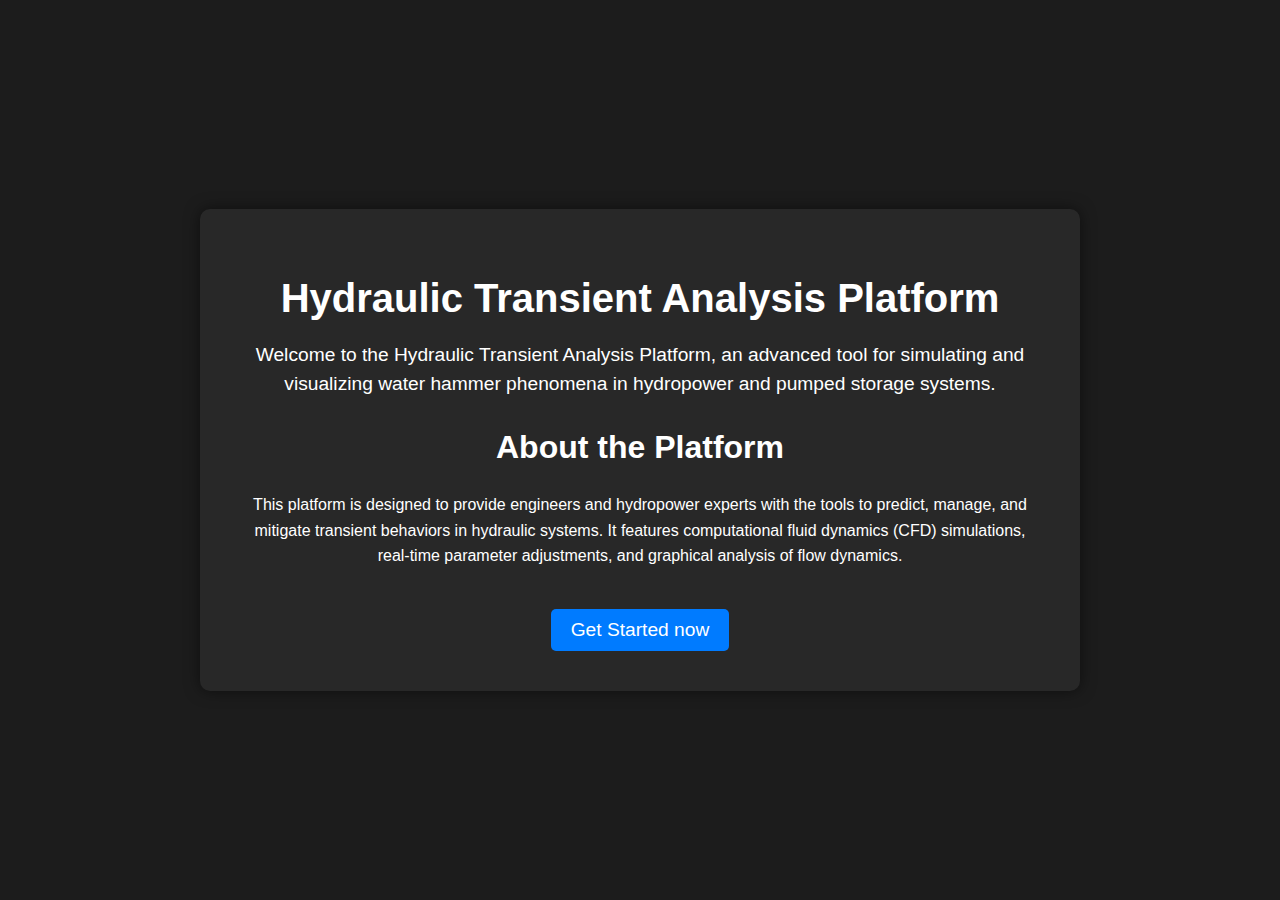
==== index.html @ e550acf0 "Add files via upload" ====
<!DOCTYPE html>
<html lang="en">
<head>
<meta charset="UTF-8">
<meta name="viewport" content="width=device-width, initial-scale=1.0">
<title>Hydraulic Transient Analysis - Home</title>
<link rel="stylesheet" href="home.css">
</head>
<body>

<div class="home-container">
    <header>
        <h1>Hydraulic Transient Analysis Platform</h1>
        <p>Welcome to the Hydraulic Transient Analysis Platform, an advanced tool for simulating and visualizing water hammer phenomena in hydropower and pumped storage systems.</p>
    </header>

    <main>
        <section class="intro">
            <h2>About the Platform</h2>
            <p>This platform is designed to provide engineers and hydropower experts with the tools to predict, manage, and mitigate transient behaviors in hydraulic systems. It features computational fluid dynamics (CFD) simulations, real-time parameter adjustments, and graphical analysis of flow dynamics.</p>
        </section>

        <button id="get-started">Get Started now</button>
    </main>
</div>

<script>
    // Navigate to dashboard on "Get Started" click
    document.getElementById("get-started").addEventListener("click", () => {
        window.location.href = "dash.html";
    });
</script>

</body>
</html>
---- home.css ----
/* Home Page Styles */
body {
    margin: 0;
    padding: 0;
    font-family: Arial, sans-serif;
    background: #1c1c1c;
    color: #ffffff;
    display: flex;
    justify-content: center;
    align-items: center;
    height: 100vh;
}

.home-container {
    text-align: center;
    max-width: 800px;
    padding: 40px;
    background: #282828;
    border-radius: 10px;
    box-shadow: 0 0 15px rgba(0, 0, 0, 0.5);
}

header h1 {
    font-size: 2.5rem;
    margin-bottom: 20px;
}

header p {
    font-size: 1.2rem;
    line-height: 1.5;
}

.intro h2 {
    font-size: 2rem;
    margin-top: 30px;
}

.intro p {
    font-size: 1rem;
    line-height: 1.6;
    margin: 10px 0;
}

button {
    margin-top: 30px;
    padding: 10px 20px;
    font-size: 1.2rem;
    color: #ffffff;
    background-color: #007bff;
    border: none;
    border-radius: 5px;
    cursor: pointer;
    transition: background 0.3s;
}

button:hover {
    background-color: #0056b3;
}
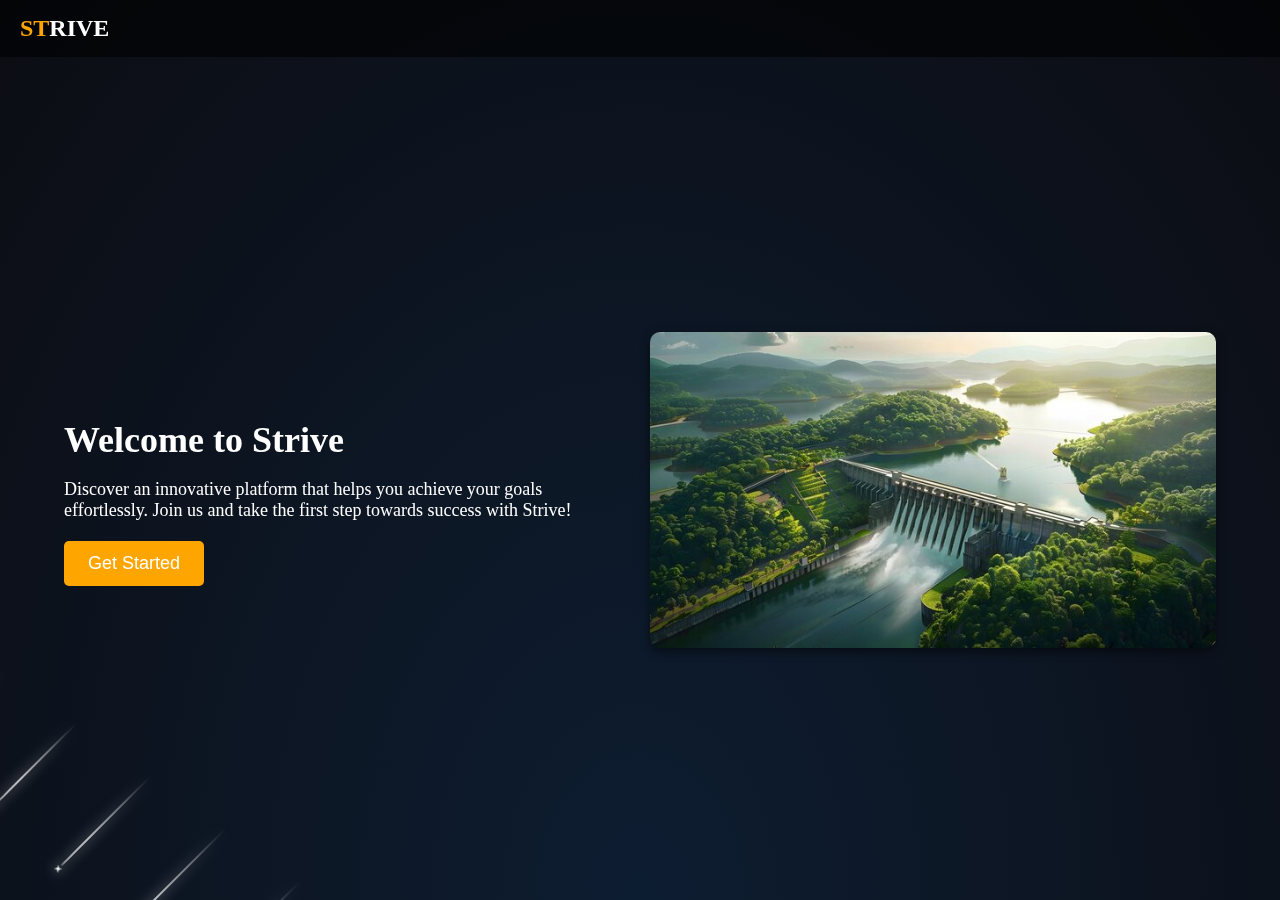
==== commit 720969cd: "home page with animation" ====
--- a/index.html
+++ b/index.html
@@ -3,33 +3,42 @@
 <head>
 <meta charset="UTF-8">
 <meta name="viewport" content="width=device-width, initial-scale=1.0">
-<title>Hydraulic Transient Analysis - Home</title>
+<title>Star Animation Background</title>
 <link rel="stylesheet" href="home.css">
 </head>
 <body>
+    <!-- Star Container -->
+    <div class="stars">
+        <!-- Creating 10 stars based on your CSS setup -->
+        <div class="star"></div>
+        <div class="star"></div>
+        <div class="star"></div>
+        <div class="star"></div>
+        <div class="star"></div>
+        <div class="star"></div>
+        <div class="star"></div>
+        <div class="star"></div>
+        <div class="star"></div>
+        <div class="star"></div>
+    </div>
+    <!-- Navigation Bar -->
+<nav class="navbar">
+    <div class="logo">
+        <span class="logo-orange">ST</span><span class="logo-white">RIVE</span>
+    </div>
+</nav>
 
-<div class="home-container">
-    <header>
-        <h1>Hydraulic Transient Analysis Platform</h1>
-        <p>Welcome to the Hydraulic Transient Analysis Platform, an advanced tool for simulating and visualizing water hammer phenomena in hydropower and pumped storage systems.</p>
-    </header>
-
-    <main>
-        <section class="intro">
-            <h2>About the Platform</h2>
-            <p>This platform is designed to provide engineers and hydropower experts with the tools to predict, manage, and mitigate transient behaviors in hydraulic systems. It features computational fluid dynamics (CFD) simulations, real-time parameter adjustments, and graphical analysis of flow dynamics.</p>
-        </section>
-
-        <button id="get-started">Get Started now</button>
-    </main>
+    <!-- Main Content with Image -->
+<div class="hero-section">
+    <div class="content">
+        <h1>Welcome to Strive</h1>
+        <p>Discover an innovative platform that helps you achieve your goals effortlessly. Join us and take the first step towards success with Strive!</p>
+        <button class="get-started-btn">Get Started</button>
+    </div>
+    <div class="right-image">
+        <img src="dam1.png" alt="Right Side Image">
+    </div>
 </div>
-
-<script>
-    // Navigate to dashboard on "Get Started" click
-    document.getElementById("get-started").addEventListener("click", () => {
-        window.location.href = "dash.html";
-    });
-</script>
 
 </body>
 </html>
--- a/home.css
+++ b/home.css
@@ -1,58 +1,237 @@
-/* Home Page Styles */
+/* Body and Background Styling */
 body {
-    margin: 0;
-    padding: 0;
-    font-family: Arial, sans-serif;
-    background: #1c1c1c;
-    color: #ffffff;
     display: flex;
     justify-content: center;
     align-items: center;
-    height: 100vh;
-}
-
-.home-container {
-    text-align: center;
-    max-width: 800px;
-    padding: 40px;
-    background: #282828;
+    min-height: 100vh;
+    background: radial-gradient(ellipse at bottom, #0d1d31 0%, #0c0d13 100%);
+    overflow: hidden;
+    margin: 0;
+}
+/* Navbar Styling */
+.navbar {
+    position: fixed;
+    top: 0;
+    left: 0;
+    width: 100%;
+    padding: 15px 20px;
+    display: flex;
+    justify-content: flex-start;
+    align-items: center;
+    z-index: 2; /* Ensure navbar is above star animation */
+    background: rgba(0, 0, 0, 0.6);
+}
+
+/* Logo Styling */
+.logo {
+    font-size: 24px;
+    font-weight: bold;
+}
+
+.logo-orange {
+    color: #FFA500; /* Light orange color for "ST" */
+}
+
+.logo-white {
+    color: #FFFFFF; /* White color for "RIVE" */
+}
+
+/* Hero Section Layout */
+.hero-section {
+    display: flex;
+    align-items: center;
+    justify-content: space-between;
+    width: 90%;
+    max-width: 1200px;
+    margin: auto;
+    padding-top: 80px; /* To avoid overlap with navbar */
+    z-index: 2;
+}
+
+/* Content Styling */
+.hero-section .content {
+    flex: 1;
+    padding-right: 20px;
+    color: #fff;
+}
+
+.hero-section h1 {
+    font-size: 36px;
+    margin-bottom: 10px;
+}
+
+.hero-section p {
+    font-size: 18px;
+    margin-bottom: 20px;
+}
+
+/* Image Styling */
+.hero-section .right-image {
+    flex: 1;
+    display: flex;
+    justify-content: flex-end;
+}
+
+.hero-section .right-image img {
+    max-width: 100%;
+    height: auto;
     border-radius: 10px;
-    box-shadow: 0 0 15px rgba(0, 0, 0, 0.5);
-}
-
-header h1 {
-    font-size: 2.5rem;
-    margin-bottom: 20px;
-}
-
-header p {
-    font-size: 1.2rem;
-    line-height: 1.5;
-}
-
-.intro h2 {
-    font-size: 2rem;
-    margin-top: 30px;
-}
-
-.intro p {
-    font-size: 1rem;
-    line-height: 1.6;
-    margin: 10px 0;
-}
-
-button {
-    margin-top: 30px;
-    padding: 10px 20px;
-    font-size: 1.2rem;
-    color: #ffffff;
-    background-color: #007bff;
+    box-shadow: 0 4px 10px rgba(0, 0, 0, 0.5);
+    
+}
+
+/* Get Started Button */
+.hero-section .get-started-btn {
+    padding: 12px 24px;
+    font-size: 18px;
+    background-color: orange;
+    color: #fff;
     border: none;
     border-radius: 5px;
     cursor: pointer;
-    transition: background 0.3s;
-}
-
-button:hover {
-    background-color: #0056b3;
-}
+    transition: background-color 0.3s;
+}
+
+.hero-section .get-started-btn:hover {
+    background-color: white ;
+    color:black;
+}
+
+/* Stars Container */
+.stars {
+    position: fixed;
+    top: 0;
+    left: 0;
+    width: 100%;
+    height: 120%;
+    transform: rotate(-45deg);
+}
+
+/* Star Styling */
+.star {
+    position: absolute;
+    top: var(--top-offset, 0);
+    left: 0;
+    width: var(--star-tail-length, 6em);
+    height: var(--star-tail-height, 2px);
+    color: var(--star-color, #fff);
+    background: linear-gradient(45deg, currentColor, transparent);
+    border-radius: 50%;
+    filter: drop-shadow(0 0 6px currentColor);
+    animation: fall var(--fall-duration, 9s) linear infinite,
+                tail-fade var(--fall-duration, 9s) ease-out infinite;
+}
+
+/* Generate Star Variations */
+@media screen and (max-width: 750px) {
+    .star {
+        animation: fall var(--fall-duration, 9s) linear infinite;
+    }
+}
+
+/* CSS for Random Star Properties (Equivalent to SCSS Random Loop) */
+.star:nth-child(1) { 
+    --star-tail-length: 5em; 
+    --top-offset: 10vh; 
+    --fall-duration: 8s; 
+}
+.star:nth-child(2) { 
+    --star-tail-length: 6em; 
+    --top-offset: 20vh; 
+    --fall-duration: 7s; 
+}
+.star:nth-child(3) { 
+    --star-tail-length: 7em; 
+    --top-offset: 30vh; 
+    --fall-duration: 6s; 
+}
+.star:nth-child(4) { 
+    --star-tail-length: 8em; 
+    --top-offset: 40vh; 
+    --fall-duration: 5s; 
+}
+.star:nth-child(5) { 
+    --star-tail-length: 9em; 
+    --top-offset: 50vh; 
+    --fall-duration: 4s; 
+}
+.star:nth-child(6) { 
+    --star-tail-length: 10em; 
+    --top-offset: 60vh; 
+    --fall-duration: 6s; 
+}
+
+/* Increase as Needed for More Variations */
+.star:nth-child(7) { 
+    --star-tail-length: 11em; 
+    --top-offset: 70vh; 
+    --fall-duration: 7s; 
+}
+.star:nth-child(8) { 
+    --star-tail-length: 12em; 
+    --top-offset: 80vh; 
+    --fall-duration: 8s; 
+}
+.star:nth-child(9) { 
+    --star-tail-length: 13em; 
+    --top-offset: 90vh; 
+    --fall-duration: 9s; 
+}
+.star:nth-child(10) { 
+    --star-tail-length: 14em; 
+    --top-offset: 95vh; 
+    --fall-duration: 10s; 
+}
+
+/* Keyframes for Falling Animation */
+@keyframes fall {
+    0% {
+        transform: translate3d(100vw, 0, 0);
+    }
+    100% {
+        transform: translate3d(-100vw, 0, 0);
+    }
+}
+
+/* Keyframes for Tail Fading Effect */
+@keyframes tail-fade {
+    0%, 50% {
+        width: var(--star-tail-length);
+        opacity: 1;
+    }
+    70%, 80% {
+        width: 0;
+        opacity: 0.4;
+    }
+    100% {
+        width: 0;
+        opacity: 0;
+    }
+}
+
+/* Star Blinking Effect */
+.star::before, .star::after {
+    position: absolute;
+    content: '';
+    top: 0;
+    left: calc(var(--star-width, 1em) / -2);
+    width: var(--star-width, 0.5em);
+    height: 100%;
+    background: linear-gradient(45deg, transparent, currentColor, transparent);
+    border-radius: inherit;
+    animation: blink 2s linear infinite;
+}
+
+.star::before {
+    transform: rotate(45deg);
+}
+
+.star::after {
+    transform: rotate(-45deg);
+}
+
+@keyframes blink {
+    50% {
+        opacity: 0.6;
+    }
+} 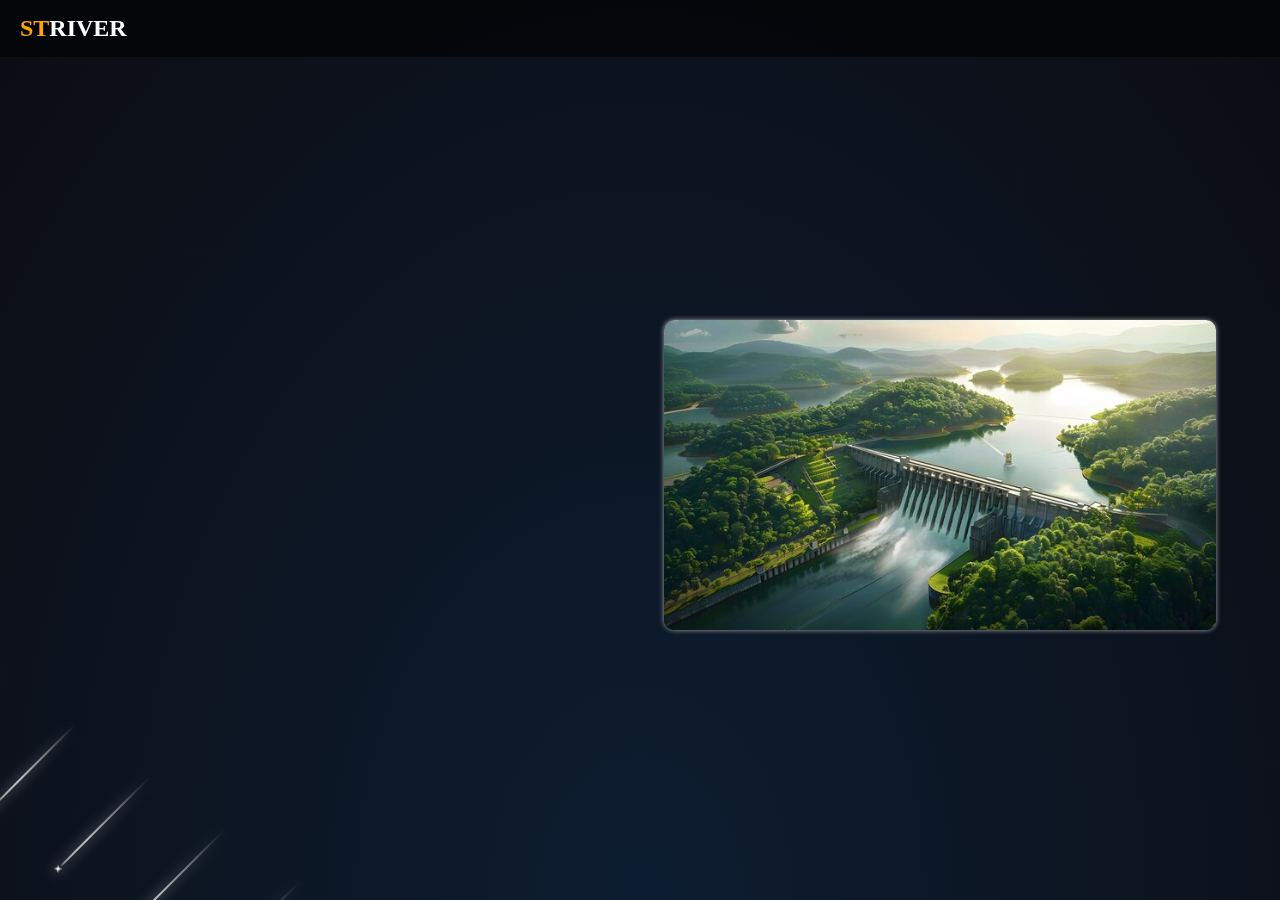
==== commit a2af3544: "text animation" ====
--- a/index.html
+++ b/index.html
@@ -3,7 +3,7 @@
 <head>
 <meta charset="UTF-8">
 <meta name="viewport" content="width=device-width, initial-scale=1.0">
-<title>Star Animation Background</title>
+<title>Striver</title>
 <link rel="stylesheet" href="home.css">
 </head>
 <body>
@@ -24,16 +24,18 @@
     <!-- Navigation Bar -->
 <nav class="navbar">
     <div class="logo">
-        <span class="logo-orange">ST</span><span class="logo-white">RIVE</span>
+        <span class="logo-orange">ST</span><span class="logo-white">RIVER</span>
     </div>
 </nav>
 
     <!-- Main Content with Image -->
 <div class="hero-section">
     <div class="content">
-        <h1>Welcome to Strive</h1>
+        <h1 >Welcome to Strive</h1>
         <p>Discover an innovative platform that helps you achieve your goals effortlessly. Join us and take the first step towards success with Strive!</p>
-        <button class="get-started-btn">Get Started</button>
+        <a href="dash.html">
+            <button class="get-started-btn">Get Started</button>
+        </a>
     </div>
     <div class="right-image">
         <img src="dam1.png" alt="Right Side Image">
--- a/home.css
+++ b/home.css
@@ -8,6 +8,7 @@
     overflow: hidden;
     margin: 0;
 }
+
 /* Navbar Styling */
 .navbar {
     position: fixed;
@@ -20,6 +21,7 @@
     align-items: center;
     z-index: 2; /* Ensure navbar is above star animation */
     background: rgba(0, 0, 0, 0.6);
+
 }
 
 /* Logo Styling */
@@ -44,25 +46,30 @@
     width: 90%;
     max-width: 1200px;
     margin: auto;
-    padding-top: 80px; /* To avoid overlap with navbar */
+    padding-top: 50px; /* To avoid overlap with navbar */
     z-index: 2;
 }
 
-/* Content Styling */
+/* Hero section content animation */
 .hero-section .content {
-    flex: 1;
-    padding-right: 20px;
-    color: #fff;
-}
-
-.hero-section h1 {
-    font-size: 36px;
-    margin-bottom: 10px;
-}
-
-.hero-section p {
-    font-size: 18px;
-    margin-bottom: 20px;
+    
+    color: whitesmoke;
+    max-width: 600px;
+    opacity: 0;
+    transform: translateY(20px);
+    animation: fadeInUp 1s ease-out forwards;
+}
+
+/* Keyframe animation for fadeInUp */
+@keyframes fadeInUp {
+    from {
+        opacity: 0;
+        transform: translateY(20px);
+    }
+    to {
+        opacity: 1;
+        transform: translateY(0);
+    }
 }
 
 /* Image Styling */
@@ -78,6 +85,51 @@
     border-radius: 10px;
     box-shadow: 0 4px 10px rgba(0, 0, 0, 0.5);
     
+}
+
+.hero-section .right-image img {
+    background-color: #000000;
+    
+    box-shadow: 0px 0px 3px 0px #AAA;
+    -moz-box-shadow: 0px 0px 5px 0px #AAA;
+    -webkit-box-shadow: 0px 0px 5px 0px #AAA;
+    transition: all 0.5s ease 0s;
+    -ms-transition: all 0.5s ease 0s;
+    -moz-transition: all 0.5s ease 0s;
+    -webkit-transition: all 0.5s ease 0s;
+    -o-transition: all 0.5s ease 0s;
+}
+
+.hero-section .right-image img:hover {
+    box-shadow: 1px 1px 1px 0px #999,
+        2px 2px 1px 0px #888,
+        3px 3px 1px 0px #777,
+        4px 4px 1px 0px #666,
+        5px 5px 1px 0px #555,
+        6px 6px 1px 0px #444,
+        7px 7px 1px 0px #333,
+        8px 8px 3px 0px #303030;
+    -moz-box-shadow: 1px 1px 1px 0px #999,
+        2px 2px 1px 0px #888,
+        3px 3px 1px 0px #777,
+        4px 4px 1px 0px #666,
+        5px 5px 1px 0px #555,
+        6px 6px 1px 0px #444,
+        7px 7px 1px 0px #333,
+        8px 8px 3px 0px #303030;
+    -webkit-box-shadow: 1px 1px 1px 0px #999,
+        2px 2px 1px 0px #888,
+        3px 3px 1px 0px #777,
+        4px 4px 1px 0px #666,
+        5px 5px 1px 0px #555,
+        6px 6px 1px 0px #444,
+        7px 7px 1px 0px #333,
+        8px 8px 3px 0px #303030;
+    transform: translate(-8px,-8px);
+    -ms-transform: translate(-8px,-8px);
+    -moz-transform: translate(-8px,-8px);
+    -webkit-transform: translate(-8px,-8px);
+    -o-transform: translate(-8px,-8px);
 }
 
 /* Get Started Button */
@@ -234,4 +286,4 @@
     50% {
         opacity: 0.6;
     }
-} +} 
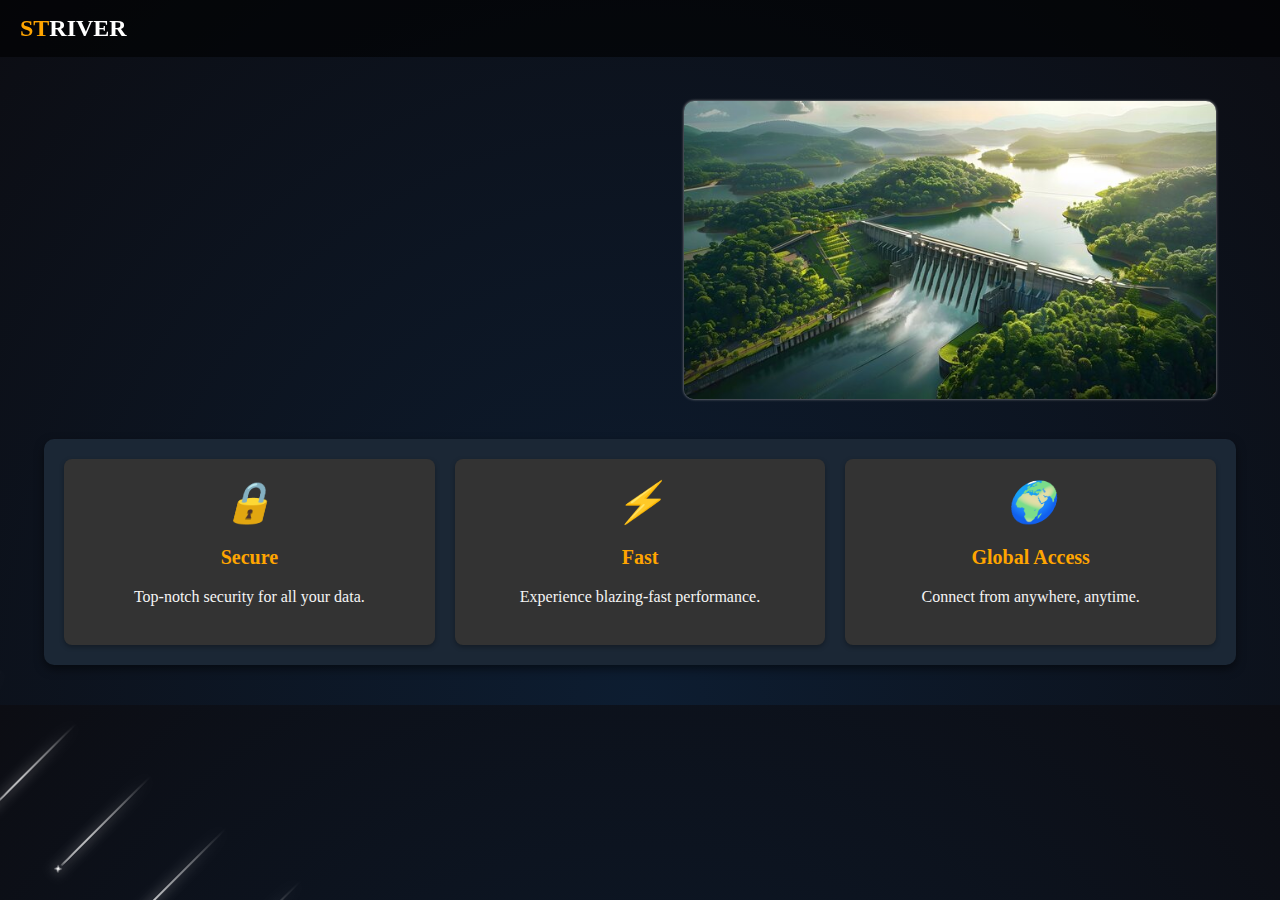
==== commit d49f41a4: "home page is ready" ====
--- a/index.html
+++ b/index.html
@@ -29,7 +29,7 @@
 </nav>
 
     <!-- Main Content with Image -->
-<div class="hero-section">
+<section class="hero-section">
     <div class="content">
         <h1 >Welcome to Strive</h1>
         <p>Discover an innovative platform that helps you achieve your goals effortlessly. Join us and take the first step towards success with Strive!</p>
@@ -40,7 +40,24 @@
     <div class="right-image">
         <img src="dam1.png" alt="Right Side Image">
     </div>
-</div>
+</section>
+    <section class="features-section">
+        <div class="feature">
+          <i class="feature-icon">🔒</i>
+          <h3>Secure</h3>
+          <p>Top-notch security for all your data.</p>
+        </div>
+        <div class="feature">
+          <i class="feature-icon">⚡</i>
+          <h3>Fast</h3>
+          <p>Experience blazing-fast performance.</p>
+        </div>
+        <div class="feature">
+          <i class="feature-icon">🌍</i>
+          <h3>Global Access</h3>
+          <p>Connect from anywhere, anytime.</p>
+        </div>
+      </section>
 
 </body>
 </html>
--- a/home.css
+++ b/home.css
@@ -1,13 +1,13 @@
 /* Body and Background Styling */
 body {
-    display: flex;
-    justify-content: center;
-    align-items: center;
-    min-height: 100vh;
     background: radial-gradient(ellipse at bottom, #0d1d31 0%, #0c0d13 100%);
-    overflow: hidden;
     margin: 0;
-}
+    overflow-x: hidden;  /* Prevent horizontal scroll */
+    display: block;  /* Allow normal flow of content */
+    min-height: 100%;  /* Ensure body takes the full height */
+    padding-top: 100px; /* Add top padding to prevent navbar overlap */
+}
+
 
 /* Navbar Styling */
 .navbar {
@@ -42,96 +42,70 @@
 .hero-section {
     display: flex;
     align-items: center;
+    flex-wrap: wrap;
     justify-content: space-between;
     width: 90%;
     max-width: 1200px;
     margin: auto;
-    padding-top: 50px; /* To avoid overlap with navbar */
+    padding-top: 1px; /* To avoid overlap with navbar */
     z-index: 2;
-}
-
-/* Hero section content animation */
-.hero-section .content {
-    
+    gap: 20px;
+  }
+  
+  /* Hero Section Text Content */
+  .hero-section .content {
     color: whitesmoke;
     max-width: 600px;
-    opacity: 0;
-    transform: translateY(20px);
-    animation: fadeInUp 1s ease-out forwards;
-}
-
-/* Keyframe animation for fadeInUp */
-@keyframes fadeInUp {
+    opacity: 0; /* Start invisible */
+    transform: translateX(-30px); /* Start slightly to the left */
+    animation: fadeInLeft 1s ease-out forwards;
+  }
+  
+  /* Text Animation */
+  @keyframes fadeInLeft {
     from {
-        opacity: 0;
-        transform: translateY(20px);
+      opacity: 0;
+      transform: translateX(-30px); /* Initial position off-screen */
     }
     to {
-        opacity: 1;
-        transform: translateY(0);
-    }
-}
-
-/* Image Styling */
-.hero-section .right-image {
+      opacity: 1;
+      transform: translateX(0); /* Final position */
+    }
+  }
+  
+  /* Hero Section Image */
+  .hero-section .right-image {
     flex: 1;
     display: flex;
     justify-content: flex-end;
-}
-
-.hero-section .right-image img {
+    order: 2; /* Default: Image appears on the right */
+  }
+  
+  .hero-section .right-image img {
     max-width: 100%;
     height: auto;
     border-radius: 10px;
-    box-shadow: 0 4px 10px rgba(0, 0, 0, 0.5);
-    
-}
-
-.hero-section .right-image img {
-    background-color: #000000;
-    
-    box-shadow: 0px 0px 3px 0px #AAA;
-    -moz-box-shadow: 0px 0px 5px 0px #AAA;
-    -webkit-box-shadow: 0px 0px 5px 0px #AAA;
-    transition: all 0.5s ease 0s;
-    -ms-transition: all 0.5s ease 0s;
-    -moz-transition: all 0.5s ease 0s;
-    -webkit-transition: all 0.5s ease 0s;
-    -o-transition: all 0.5s ease 0s;
-}
-
-.hero-section .right-image img:hover {
-    box-shadow: 1px 1px 1px 0px #999,
-        2px 2px 1px 0px #888,
-        3px 3px 1px 0px #777,
-        4px 4px 1px 0px #666,
-        5px 5px 1px 0px #555,
-        6px 6px 1px 0px #444,
-        7px 7px 1px 0px #333,
-        8px 8px 3px 0px #303030;
-    -moz-box-shadow: 1px 1px 1px 0px #999,
-        2px 2px 1px 0px #888,
-        3px 3px 1px 0px #777,
-        4px 4px 1px 0px #666,
-        5px 5px 1px 0px #555,
-        6px 6px 1px 0px #444,
-        7px 7px 1px 0px #333,
-        8px 8px 3px 0px #303030;
-    -webkit-box-shadow: 1px 1px 1px 0px #999,
-        2px 2px 1px 0px #888,
-        3px 3px 1px 0px #777,
-        4px 4px 1px 0px #666,
-        5px 5px 1px 0px #555,
-        6px 6px 1px 0px #444,
-        7px 7px 1px 0px #333,
-        8px 8px 3px 0px #303030;
-    transform: translate(-8px,-8px);
-    -ms-transform: translate(-8px,-8px);
-    -moz-transform: translate(-8px,-8px);
-    -webkit-transform: translate(-8px,-8px);
-    -o-transform: translate(-8px,-8px);
-}
-
+    box-shadow: 0px 0px 3px 0px #aaa;
+    transition: all 0.5s ease;
+  }
+  
+  /* Responsive Design for Mobile */
+  @media (max-width: 768px) {
+    .hero-section {
+      flex-direction: column; /* Stack items vertically */
+    }
+  
+    .hero-section .right-image {
+      order: 1; /* Image moves above text */
+      justify-content: center;
+    }
+  
+    .hero-section .content {
+      order: 2; /* Text moves below image */
+      text-align: center; /* Center-align text for better appearance */
+    }
+  }
+  
 /* Get Started Button */
 .hero-section .get-started-btn {
     padding: 12px 24px;
@@ -141,12 +115,108 @@
     border: none;
     border-radius: 5px;
     cursor: pointer;
-    transition: background-color 0.3s;
-}
-
+    transition: background-color 0.3s, box-shadow 0.3s;
+    box-shadow: 0 0 5px orange, 0 0 6px orange;
+    animation: neon-glow 1.5s infinite alternate;
+}
+
+/* Neon Glow Animation */
+@keyframes neon-glow {
+    0% {
+        box-shadow: 0 0 5px orange, 0 0 6px orange, 0 0 7px orange;
+    }
+    
+}
+
+/* Hover Effect */
 .hero-section .get-started-btn:hover {
-    background-color: white ;
-    color:black;
+    background-color: white;
+    color: black;
+    box-shadow: 0 0 20px white, 0 0 30px white, 0 0 50px white;
+}
+/* Features Section */
+.features-section {
+    display: flex;
+    flex-wrap: nowrap; /* Prevents wrapping of items */
+    justify-content: space-between; /* Spaces features evenly */
+    align-items: flex-start;
+    width: 90%;
+    max-width: 1200px;
+    margin: 40px auto; /* Adds space between hero section and features */
+    padding: 20px;
+    background-color: #1b2735; /* Matches overall theme */
+    border-radius: 10px;
+    box-shadow: 0 4px 10px rgba(0, 0, 0, 0.5);
+    gap: 20px; /* Adds spacing between feature items */
+}
+
+/* Individual Feature */
+.features-section .feature {
+    flex: 1 1 calc(33.333% - 40px); /* Ensures three features fit in a row */
+    text-align: center;
+    color: whitesmoke;
+    padding: 20px;
+    background-color: #333;
+    border-radius: 8px;
+    transition: transform 0.3s ease, box-shadow 0.3s ease, background-color 0.3s;
+    box-shadow: 0 2px 5px rgba(0, 0, 0, 0.3);
+    cursor: pointer; /* Adds a pointer cursor for interactivity */
+}
+
+/* Hover Effect */
+.features-section .feature:hover {
+    transform: translateY(-10px); /* Creates a lift effect */
+    background-color: #555; /* Slightly lighter background color for better contrast */
+    box-shadow: 0 8px 20px rgba(0, 0, 0, 0.5), 0 0 15px rgba(255, 165, 0, 0.7); /* Enhanced glowing effect */
+    transition: transform 0.3s ease, background-color 0.3s ease, box-shadow 0.3s ease; /* Smooth transition for all properties */
+}
+
+/* Feature Icon */
+.features-section .feature-icon {
+    font-size: 40px;
+    margin-bottom: 10px;
+    display: block;
+    color: orange;
+    transition: color 0.3s ease; /* Smooth color transition */
+}
+
+.features-section .feature:hover .feature-icon {
+    color: #ffcc00; /* Change icon color on hover */
+}
+
+/* Feature Headings */
+.features-section h3 {
+    font-size: 20px;
+    margin-bottom: 10px;
+    color: orange;
+    transition: color 0.3s ease; /* Smooth color transition */
+}
+
+.features-section .feature:hover h3 {
+    color: #ffcc00; /* Change heading color on hover */
+}
+
+/* Feature Paragraph */
+.features-section p {
+    font-size: 16px;
+    line-height: 1.5;
+    transition: color 0.3s ease; /* Smooth color transition */
+}
+
+.features-section .feature:hover p {
+    color: #ddd; /* Slightly lighter text color on hover */
+}
+
+/* Responsive Design */
+@media (max-width: 768px) {
+    .features-section {
+        flex-wrap: wrap; /* Allows wrapping on smaller screens */
+    }
+
+    .features-section .feature {
+        flex: 1 1 100%; /* Features take full width on small screens */
+        margin-bottom: 20px; /* Adds spacing between rows */
+    }
 }
 
 /* Stars Container */
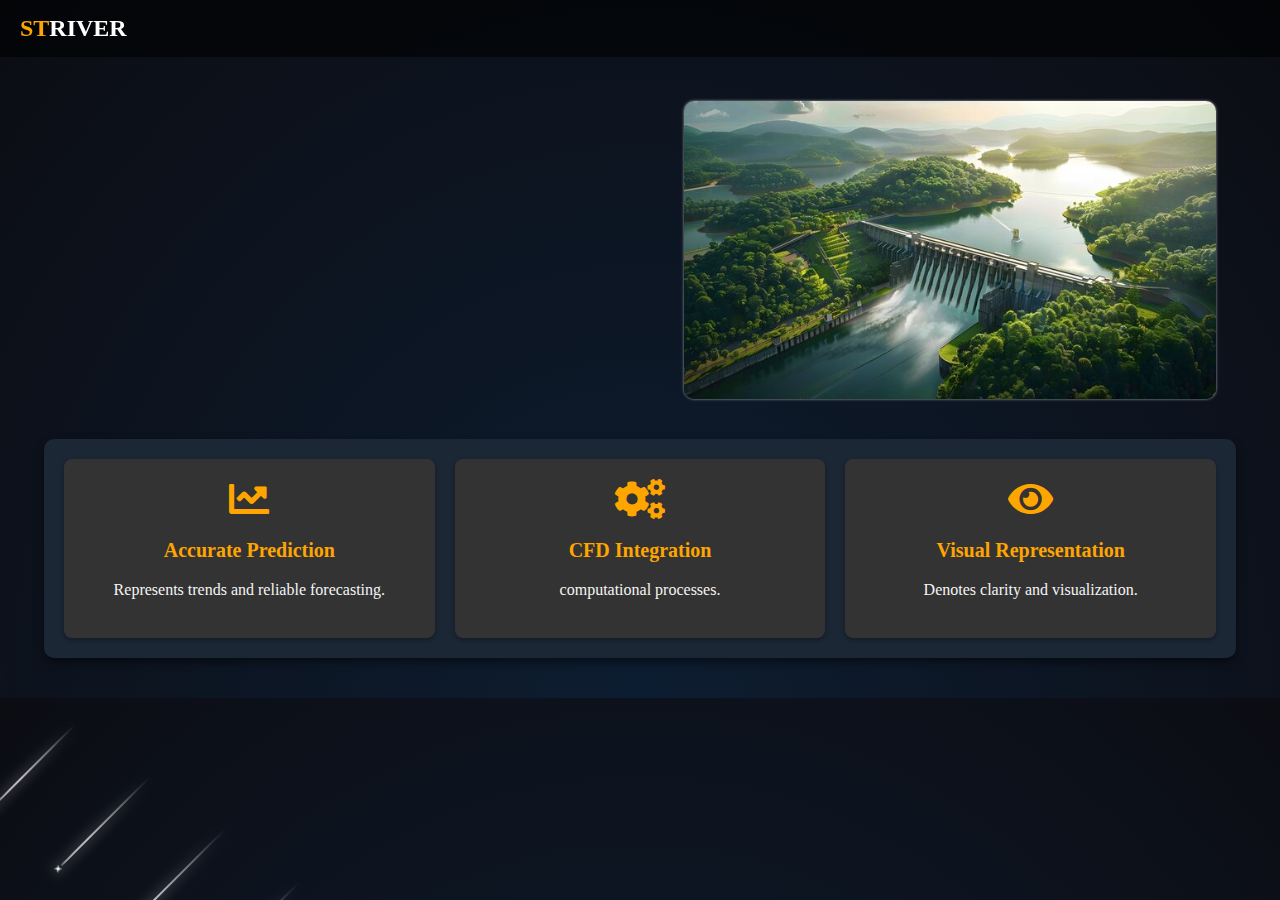
==== commit e825fba7: "content is added" ====
--- a/index.html
+++ b/index.html
@@ -4,6 +4,10 @@
 <meta charset="UTF-8">
 <meta name="viewport" content="width=device-width, initial-scale=1.0">
 <title>Striver</title>
+    <link
+        rel="stylesheet"
+        href="https://cdnjs.cloudflare.com/ajax/libs/font-awesome/5.15.4/css/all.min.css"
+    />
 <link rel="stylesheet" href="home.css">
 </head>
 <body>
@@ -31,8 +35,8 @@
     <!-- Main Content with Image -->
 <section class="hero-section">
     <div class="content">
-        <h1 >Welcome to Strive</h1>
-        <p>Discover an innovative platform that helps you achieve your goals effortlessly. Join us and take the first step towards success with Strive!</p>
+        <h1 >Welcome to Hydraulic Transient Analysis System</h1>
+        <p>To revolutionize the analysis and management of hydraulic transients by delivering a cutting-edge solution that predicts and mitigates risks under varying operational conditions.   </p>
         <a href="dash.html">
             <button class="get-started-btn">Get Started</button>
         </a>
@@ -43,19 +47,20 @@
 </section>
     <section class="features-section">
         <div class="feature">
-          <i class="feature-icon">🔒</i>
-          <h3>Secure</h3>
-          <p>Top-notch security for all your data.</p>
+          <i class="feature-icon fas fa-chart-line"></i> 
+          <h3>Accurate Prediction</h3>
+          <p>Represents trends and reliable forecasting.
+        </p>
         </div>
         <div class="feature">
-          <i class="feature-icon">⚡</i>
-          <h3>Fast</h3>
-          <p>Experience blazing-fast performance.</p>
+            <i class="feature-icon fas fa-cogs"></i>
+          <h3>CFD Integration</h3>
+          <p>computational processes.</p>
         </div>
         <div class="feature">
-          <i class="feature-icon">🌍</i>
-          <h3>Global Access</h3>
-          <p>Connect from anywhere, anytime.</p>
+            <i class="feature-icon fas fa-eye"></i>
+          <h3>Visual Representation</h3>
+          <p>Denotes clarity and visualization.</p>
         </div>
       </section>
 
